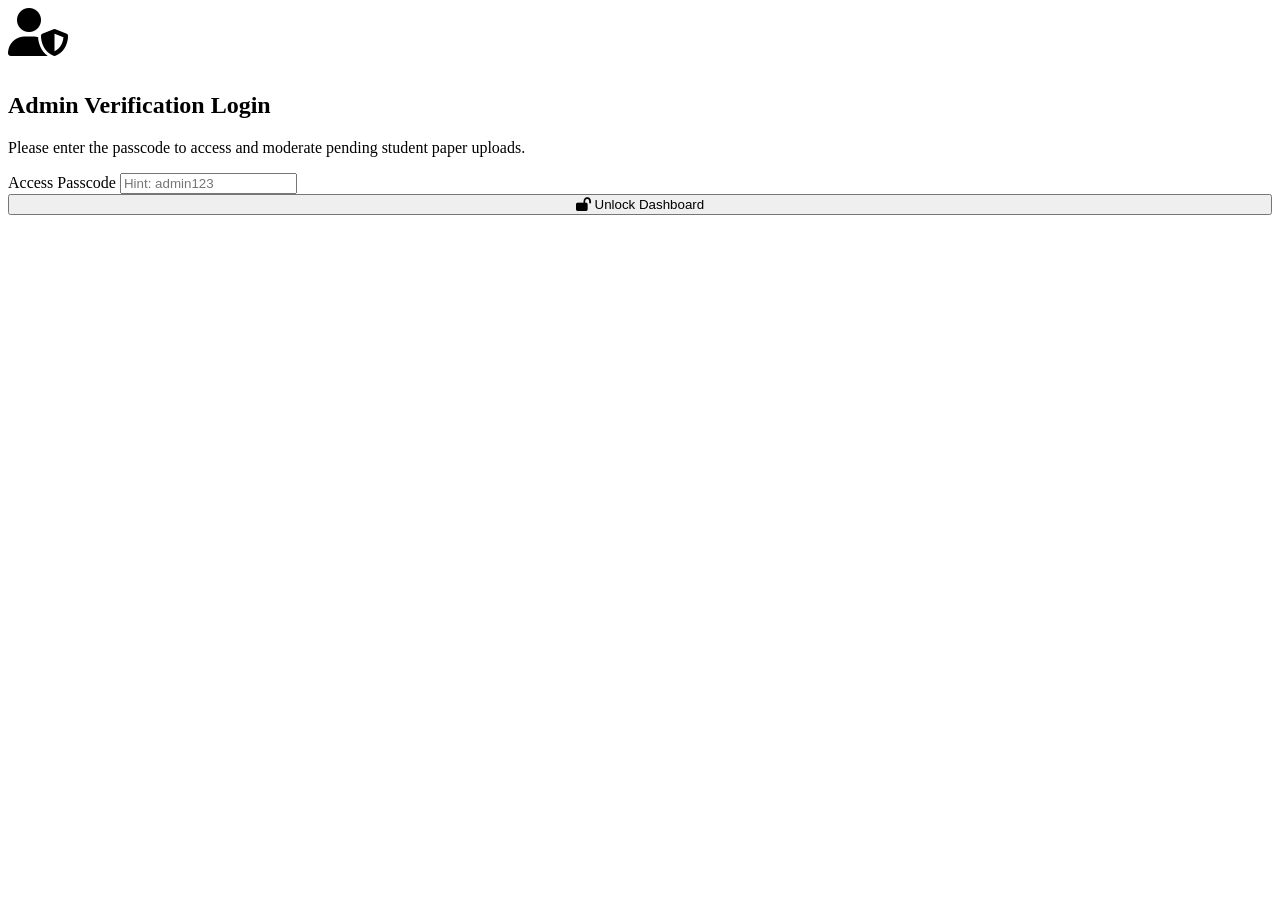
==== admin.html @ 1dbeaf69 "Add files via upload" ====
<!DOCTYPE html>
<html lang="en" data-theme="dark">
<head>
    <meta charset="UTF-8">
    <meta name="viewport" content="width=device-width, initial-scale=1.0">
    <title>Admin Verification Panel | PADHLE.com</title>
    <!-- Stylesheet -->
    <link rel="stylesheet" href="css/style.css">
    <!-- Icons -->
    <link rel="stylesheet" href="https://cdnjs.cloudflare.com/ajax/libs/font-awesome/6.4.0/css/all.min.css">
</head>
<body>

    <!-- Dynamically loaded navigation by main.js -->
    <header></header>

    <main class="container">
        <!-- 1. AUTH LOGIN SECTION (Visible by default until authenticated) -->
        <div id="admin-login-view" class="admin-login-box">
            <i class="fa-solid fa-user-shield" style="font-size: 48px; color: var(--accent); margin-bottom: 16px;"></i>
            <h2>Admin Verification Login</h2>
            <p>Please enter the passcode to access and moderate pending student paper uploads.</p>
            <form onsubmit="handleAdminLogin(event)">
                <div class="form-group" style="text-align: left;">
                    <label for="admin-passcode">Access Passcode</label>
                    <input type="password" id="admin-passcode" class="form-input" placeholder="Hint: admin123" required>
                </div>
                <button type="submit" class="btn-primary" style="width: 100%; justify-content: center;">
                    <i class="fa-solid fa-lock-open"></i> Unlock Dashboard
                </button>
            </form>
        </div>

        <!-- 2. DASHBOARD VIEW SECTION (Hidden until login success) -->
        <div id="admin-dashboard-view" class="admin-panel-content" style="display: none;">
            <div class="page-header" style="padding-top: 40px; display: flex; justify-content: space-between; align-items: center; text-align: left;">
                <div>
                    <h1>Verification Panel</h1>
                    <p>Review, approve, or reject student question paper uploads.</p>
                </div>
                <button class="btn-secondary" onclick="handleAdminLogout()">
                    <i class="fa-solid fa-right-from-bracket"></i> Logout Panel
                </button>
            </div>

            <!-- Verification Dashboard Stats Cards -->
            <div class="admin-stats">
                <div class="stat-card">
                    <div class="stat-title">Active Database</div>
                    <div class="stat-number" id="stat-approved-count">0</div>
                </div>
                <div class="stat-card">
                    <div class="stat-title">Pending Reviews</div>
                    <div class="stat-number" id="stat-pending-count" style="color: var(--warning);">0</div>
                </div>
                <div class="stat-card">
                    <div class="stat-title">Simulated Downloads</div>
                    <div class="stat-number" id="stat-downloads-count" style="color: var(--success);">0</div>
                </div>
            </div>

            <!-- Pending Review List Table -->
            <h2 class="pending-list-header"><i class="fa-regular fa-clock"></i> Submissions Waiting for Review</h2>
            
            <div class="admin-table-wrapper">
                <table class="admin-table">
                    <thead>
                        <tr>
                            <th>Uploader Info</th>
                            <th>Paper Info Details</th>
                            <th>File Name</th>
                            <th>Action Controls</th>
                        </tr>
                    </thead>
                    <tbody id="admin-pending-tbody">
                        <!-- Populated dynamically by admin.js -->
                    </tbody>
                </table>
            </div>
        </div>
    </main>

    <!-- Dynamically loaded footer by main.js -->
    <footer></footer>

    <!-- Scripts -->
    <script src="js/data.js"></script>
    <script src="js/main.js"></script>
    <script src="js/admin.js"></script>
</body>
</html>
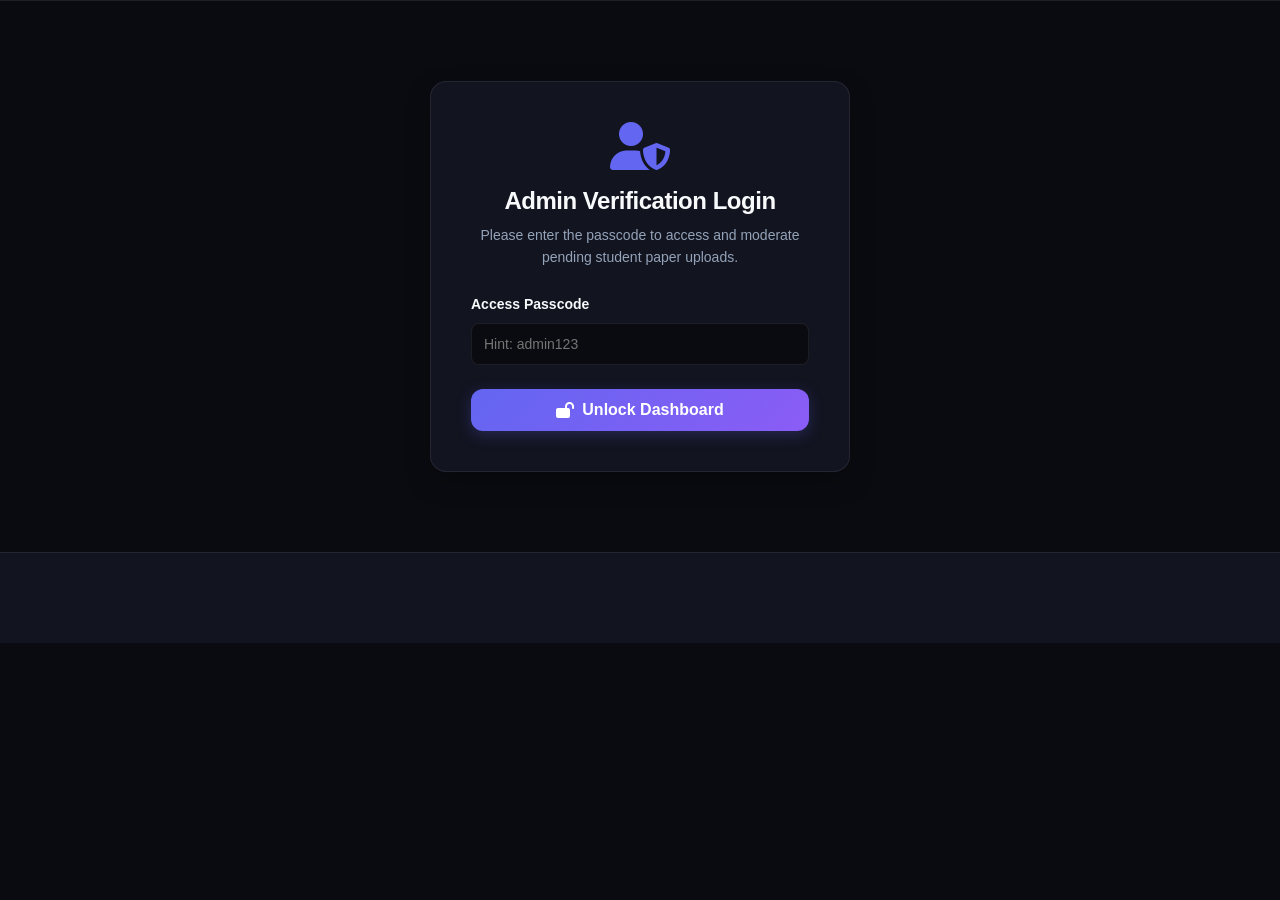
==== commit 814a4159: "Fix stylesheet link in admin.html" ====
--- a/admin.html
+++ b/admin.html
@@ -5,7 +5,7 @@
     <meta name="viewport" content="width=device-width, initial-scale=1.0">
     <title>Admin Verification Panel | PADHLE.com</title>
     <!-- Stylesheet -->
-    <link rel="stylesheet" href="css/style.css">
+    <link rel="stylesheet" href="style.css">
     <!-- Icons -->
     <link rel="stylesheet" href="https://cdnjs.cloudflare.com/ajax/libs/font-awesome/6.4.0/css/all.min.css">
 </head>
--- a/style.css
+++ b/style.css
@@ -0,0 +1,1234 @@
+@import url('https://fonts.googleapis.com/css2?family=Outfit:wght@300;400;500;600;700;800&family=Plus+Jakarta+Sans:wght@300;400;500;600;700&display=swap');
+
+:root {
+    /* Color Palette - Premium Indigo/Violet Dark Mode Default */
+    --bg-primary: #0a0b10;
+    --bg-secondary: #121420;
+    --bg-tertiary: #1b1e30;
+    --accent: #6366f1;
+    --accent-hover: #4f46e5;
+    --accent-light: rgba(99, 102, 241, 0.15);
+    --text-primary: #f8fafc;
+    --text-secondary: #94a3b8;
+    --text-muted: #64748b;
+    --border-color: rgba(255, 255, 255, 0.08);
+    --card-shadow: 0 10px 30px -10px rgba(0, 0, 0, 0.5);
+    --glass-bg: rgba(18, 20, 32, 0.7);
+    --glass-border: rgba(255, 255, 255, 0.06);
+    --success: #10b981;
+    --warning: #f59e0b;
+    --error: #ef4444;
+    --font-heading: 'Outfit', sans-serif;
+    --font-body: 'Plus Jakarta Sans', sans-serif;
+    --transition-smooth: all 0.3s cubic-bezier(0.4, 0, 0.2, 1);
+    --radius-lg: 16px;
+    --radius-md: 12px;
+    --radius-sm: 8px;
+}
+
+/* Light Theme overrides */
+[data-theme="light"] {
+    --bg-primary: #f8fafc;
+    --bg-secondary: #ffffff;
+    --bg-tertiary: #f1f5f9;
+    --accent: #4f46e5;
+    --accent-hover: #3730a3;
+    --accent-light: rgba(79, 70, 229, 0.1);
+    --text-primary: #0f172a;
+    --text-secondary: #475569;
+    --text-muted: #94a3b8;
+    --border-color: rgba(0, 0, 0, 0.08);
+    --card-shadow: 0 10px 30px -10px rgba(0, 0, 0, 0.1);
+    --glass-bg: rgba(255, 255, 255, 0.75);
+    --glass-border: rgba(0, 0, 0, 0.05);
+}
+
+/* Global resets & typography */
+* {
+    margin: 0;
+    padding: 0;
+    box-sizing: border-box;
+    scroll-behavior: smooth;
+}
+
+body {
+    background-color: var(--bg-primary);
+    color: var(--text-primary);
+    font-family: var(--font-body);
+    line-height: 1.6;
+    overflow-x: hidden;
+    transition: background-color 0.3s ease, color 0.3s ease;
+}
+
+h1, h2, h3, h4, h5, h6 {
+    font-family: var(--font-heading);
+    font-weight: 700;
+    letter-spacing: -0.02em;
+    line-height: 1.25;
+}
+
+a {
+    color: inherit;
+    text-decoration: none;
+    transition: var(--transition-smooth);
+}
+
+button, input, select, textarea {
+    font-family: inherit;
+    font-size: inherit;
+}
+
+/* Layout container */
+.container {
+    width: 100%;
+    max-width: 1280px;
+    margin: 0 auto;
+    padding: 0 24px;
+}
+
+/* Header & Navigation */
+header {
+    position: sticky;
+    top: 0;
+    z-index: 100;
+    background-color: var(--glass-bg);
+    backdrop-filter: blur(16px);
+    -webkit-backdrop-filter: blur(16px);
+    border-bottom: 1px solid var(--glass-border);
+    transition: var(--transition-smooth);
+}
+
+.nav-container {
+    display: flex;
+    justify-content: space-between;
+    align-items: center;
+    height: 80px;
+}
+
+.logo {
+    display: flex;
+    align-items: center;
+    gap: 8px;
+    font-family: var(--font-heading);
+    font-size: 24px;
+    font-weight: 800;
+    color: var(--text-primary);
+}
+
+.logo span {
+    background: linear-gradient(135deg, var(--accent), #a855f7);
+    -webkit-background-clip: text;
+    -webkit-text-fill-color: transparent;
+}
+
+.logo-badge {
+    background: var(--accent);
+    color: #fff;
+    font-size: 10px;
+    padding: 2px 6px;
+    border-radius: var(--radius-sm);
+    font-weight: 600;
+    text-transform: uppercase;
+    letter-spacing: 0.05em;
+}
+
+.nav-links {
+    display: flex;
+    align-items: center;
+    gap: 32px;
+    list-style: none;
+}
+
+.nav-links a {
+    color: var(--text-secondary);
+    font-weight: 500;
+    font-size: 15px;
+    position: relative;
+    padding: 8px 0;
+}
+
+.nav-links a:hover,
+.nav-links a.active {
+    color: var(--text-primary);
+}
+
+.nav-links a::after {
+    content: '';
+    position: absolute;
+    bottom: 0;
+    left: 0;
+    width: 0;
+    height: 2px;
+    background: linear-gradient(90deg, var(--accent), #a855f7);
+    transition: var(--transition-smooth);
+    border-radius: 2px;
+}
+
+.nav-links a:hover::after,
+.nav-links a.active::after {
+    width: 100%;
+}
+
+.nav-actions {
+    display: flex;
+    align-items: center;
+    gap: 16px;
+}
+
+/* Icons styling helper */
+.icon-btn {
+    background: none;
+    border: 1px solid var(--border-color);
+    color: var(--text-primary);
+    width: 42px;
+    height: 42px;
+    border-radius: 50%;
+    display: flex;
+    align-items: center;
+    justify-content: center;
+    cursor: pointer;
+    transition: var(--transition-smooth);
+}
+
+.icon-btn:hover {
+    border-color: var(--accent);
+    background-color: var(--accent-light);
+    color: var(--accent);
+    transform: translateY(-2px);
+}
+
+.btn-primary {
+    background: linear-gradient(135deg, var(--accent), #8b5cf6);
+    color: #ffffff;
+    font-weight: 600;
+    padding: 12px 24px;
+    border-radius: var(--radius-md);
+    border: none;
+    cursor: pointer;
+    box-shadow: 0 4px 15px rgba(99, 102, 241, 0.25);
+    display: inline-flex;
+    align-items: center;
+    gap: 8px;
+    transition: var(--transition-smooth);
+}
+
+.btn-primary:hover {
+    transform: translateY(-2px);
+    box-shadow: 0 6px 20px rgba(99, 102, 241, 0.4);
+    opacity: 0.95;
+}
+
+.btn-secondary {
+    background: var(--bg-tertiary);
+    color: var(--text-primary);
+    border: 1px solid var(--border-color);
+    font-weight: 600;
+    padding: 12px 24px;
+    border-radius: var(--radius-md);
+    cursor: pointer;
+    display: inline-flex;
+    align-items: center;
+    gap: 8px;
+    transition: var(--transition-smooth);
+}
+
+.btn-secondary:hover {
+    background: var(--bg-secondary);
+    border-color: var(--accent);
+    transform: translateY(-2px);
+}
+
+/* Mobile Nav Toggle */
+.mobile-nav-toggle {
+    display: none;
+    cursor: pointer;
+}
+
+/* Hero Section */
+.hero {
+    position: relative;
+    padding: 80px 0 100px 0;
+    overflow: hidden;
+    text-align: center;
+}
+
+.hero-background {
+    position: absolute;
+    top: -10%;
+    left: 50%;
+    transform: translateX(-50%);
+    width: 100%;
+    height: 120%;
+    background: radial-gradient(circle at top, rgba(99, 102, 241, 0.15) 0%, rgba(10, 11, 16, 0) 60%);
+    z-index: -1;
+    pointer-events: none;
+}
+
+[data-theme="light"] .hero-background {
+    background: radial-gradient(circle at top, rgba(79, 70, 229, 0.08) 0%, rgba(248, 250, 252, 0) 60%);
+}
+
+.hero-tagline {
+    font-family: var(--font-heading);
+    font-size: 14px;
+    font-weight: 600;
+    text-transform: uppercase;
+    letter-spacing: 0.1em;
+    color: var(--accent);
+    margin-bottom: 16px;
+    display: inline-block;
+    padding: 6px 16px;
+    background: var(--accent-light);
+    border-radius: 50px;
+    border: 1px solid rgba(99, 102, 241, 0.2);
+}
+
+.hero h1 {
+    font-size: 54px;
+    font-weight: 800;
+    max-width: 800px;
+    margin: 0 auto 24px auto;
+    background: linear-gradient(135deg, var(--text-primary) 30%, var(--text-secondary));
+    -webkit-background-clip: text;
+    -webkit-text-fill-color: transparent;
+}
+
+.hero p {
+    font-size: 18px;
+    color: var(--text-secondary);
+    max-width: 600px;
+    margin: 0 auto 40px auto;
+}
+
+.search-box-container {
+    max-width: 650px;
+    margin: 0 auto;
+    background: var(--glass-bg);
+    border: 1px solid var(--glass-border);
+    padding: 8px;
+    border-radius: 50px;
+    display: flex;
+    align-items: center;
+    box-shadow: var(--card-shadow);
+    backdrop-filter: blur(8px);
+}
+
+.search-box-container i {
+    color: var(--text-muted);
+    font-size: 20px;
+    margin-left: 20px;
+}
+
+.search-box-input {
+    flex: 1;
+    background: none;
+    border: none;
+    outline: none;
+    padding: 12px 16px;
+    color: var(--text-primary);
+    font-size: 16px;
+}
+
+.search-box-input::placeholder {
+    color: var(--text-muted);
+}
+
+.search-box-btn {
+    background: var(--accent);
+    color: #fff;
+    border: none;
+    outline: none;
+    padding: 12px 28px;
+    border-radius: 50px;
+    font-weight: 600;
+    cursor: pointer;
+    transition: var(--transition-smooth);
+}
+
+.search-box-btn:hover {
+    background: var(--accent-hover);
+    box-shadow: 0 4px 12px rgba(99, 102, 241, 0.3);
+}
+
+/* Category Quick Navigation Cards */
+.categories-section {
+    padding: 60px 0;
+}
+
+.section-header {
+    display: flex;
+    justify-content: space-between;
+    align-items: flex-end;
+    margin-bottom: 40px;
+}
+
+.section-title {
+    font-size: 32px;
+    position: relative;
+}
+
+.section-title::after {
+    content: '';
+    display: block;
+    width: 60px;
+    height: 4px;
+    background: var(--accent);
+    border-radius: 2px;
+    margin-top: 8px;
+}
+
+.section-subtitle {
+    color: var(--text-secondary);
+    margin-top: 4px;
+}
+
+.grid-3 {
+    display: grid;
+    grid-template-columns: repeat(3, 1fr);
+    gap: 30px;
+}
+
+.category-card {
+    background: var(--bg-secondary);
+    border: 1px solid var(--border-color);
+    border-radius: var(--radius-lg);
+    padding: 40px 30px;
+    text-align: center;
+    position: relative;
+    overflow: hidden;
+    cursor: pointer;
+    box-shadow: var(--card-shadow);
+    transition: var(--transition-smooth);
+}
+
+.category-card:hover {
+    transform: translateY(-8px);
+    border-color: var(--accent);
+    box-shadow: 0 15px 40px rgba(99, 102, 241, 0.12);
+}
+
+.category-icon {
+    width: 70px;
+    height: 70px;
+    background: var(--accent-light);
+    color: var(--accent);
+    border-radius: 50%;
+    display: flex;
+    align-items: center;
+    justify-content: center;
+    font-size: 30px;
+    margin: 0 auto 24px auto;
+    transition: var(--transition-smooth);
+}
+
+.category-card:hover .category-icon {
+    background: var(--accent);
+    color: #fff;
+    transform: scale(1.1);
+}
+
+.category-card h3 {
+    font-size: 22px;
+    margin-bottom: 12px;
+}
+
+.category-card p {
+    color: var(--text-secondary);
+    font-size: 14px;
+    margin-bottom: 24px;
+}
+
+.category-badge-list {
+    display: flex;
+    flex-wrap: wrap;
+    justify-content: center;
+    gap: 8px;
+}
+
+.category-badge {
+    background: var(--bg-tertiary);
+    color: var(--text-secondary);
+    padding: 6px 12px;
+    border-radius: var(--radius-sm);
+    font-size: 12px;
+    font-weight: 500;
+}
+
+/* Feature List Cards / Featured PYQs */
+.featured-section {
+    padding: 60px 0;
+    background: var(--bg-secondary);
+    border-top: 1px solid var(--border-color);
+    border-bottom: 1px solid var(--border-color);
+}
+
+.featured-grid {
+    display: grid;
+    grid-template-columns: repeat(auto-fill, minmax(350px, 1fr));
+    gap: 24px;
+}
+
+.paper-card {
+    background: var(--bg-primary);
+    border: 1px solid var(--border-color);
+    border-radius: var(--radius-md);
+    padding: 24px;
+    display: flex;
+    flex-direction: column;
+    position: relative;
+    box-shadow: var(--card-shadow);
+    transition: var(--transition-smooth);
+}
+
+.paper-card:hover {
+    transform: translateY(-4px);
+    border-color: var(--accent);
+    box-shadow: 0 8px 24px rgba(99, 102, 241, 0.08);
+}
+
+.paper-meta {
+    display: flex;
+    justify-content: space-between;
+    align-items: center;
+    margin-bottom: 16px;
+}
+
+.paper-type-tag {
+    font-size: 11px;
+    font-weight: 700;
+    text-transform: uppercase;
+    padding: 4px 10px;
+    border-radius: 50px;
+    letter-spacing: 0.05em;
+}
+
+.tag-university { background: rgba(168, 85, 247, 0.15); color: #c084fc; }
+.tag-board { background: rgba(59, 130, 246, 0.15); color: #60a5fa; }
+.tag-competitive { background: rgba(245, 158, 11, 0.15); color: #fbbf24; }
+
+.paper-year {
+    font-size: 13px;
+    color: var(--text-muted);
+    font-weight: 600;
+}
+
+.paper-title {
+    font-size: 18px;
+    font-weight: 700;
+    margin-bottom: 8px;
+    color: var(--text-primary);
+    display: -webkit-box;
+    -webkit-line-clamp: 2;
+    -webkit-box-orient: vertical;
+    overflow: hidden;
+}
+
+.paper-details {
+    margin-bottom: 20px;
+    flex-grow: 1;
+}
+
+.paper-detail-item {
+    font-size: 13px;
+    color: var(--text-secondary);
+    display: flex;
+    align-items: center;
+    gap: 6px;
+    margin-top: 6px;
+}
+
+.paper-detail-item span {
+    font-weight: 600;
+    color: var(--text-primary);
+}
+
+.paper-actions {
+    display: flex;
+    gap: 12px;
+    margin-top: auto;
+}
+
+.paper-actions button {
+    flex: 1;
+    font-size: 13px;
+    padding: 10px;
+}
+
+/* Upload CTA banner */
+.upload-cta {
+    padding: 80px 0;
+    text-align: center;
+    position: relative;
+}
+
+.cta-box {
+    background: linear-gradient(135deg, rgba(99, 102, 241, 0.05) 0%, rgba(139, 92, 246, 0.05) 100%);
+    border: 1px solid var(--border-color);
+    border-radius: var(--radius-lg);
+    padding: 60px 40px;
+    max-width: 900px;
+    margin: 0 auto;
+    box-shadow: var(--card-shadow);
+}
+
+.cta-box h2 {
+    font-size: 36px;
+    margin-bottom: 16px;
+}
+
+.cta-box p {
+    color: var(--text-secondary);
+    max-width: 550px;
+    margin: 0 auto 30px auto;
+    font-size: 16px;
+}
+
+/* Page: BROWSE - Layout */
+.browse-layout {
+    display: grid;
+    grid-template-columns: 280px 1fr;
+    gap: 30px;
+    margin-top: 40px;
+    margin-bottom: 80px;
+}
+
+/* Side Filter Panel */
+.filter-panel {
+    background: var(--bg-secondary);
+    border: 1px solid var(--border-color);
+    border-radius: var(--radius-lg);
+    padding: 24px;
+    height: fit-content;
+    position: sticky;
+    top: 100px;
+    box-shadow: var(--card-shadow);
+}
+
+.filter-header {
+    display: flex;
+    justify-content: space-between;
+    align-items: center;
+    margin-bottom: 24px;
+    padding-bottom: 12px;
+    border-bottom: 1px solid var(--border-color);
+}
+
+.filter-header h3 {
+    font-size: 18px;
+}
+
+.clear-filters-btn {
+    background: none;
+    border: none;
+    color: var(--accent);
+    font-size: 13px;
+    font-weight: 600;
+    cursor: pointer;
+}
+
+.clear-filters-btn:hover {
+    color: var(--accent-hover);
+    text-decoration: underline;
+}
+
+.filter-group {
+    margin-bottom: 20px;
+}
+
+.filter-group label {
+    display: block;
+    font-size: 14px;
+    font-weight: 600;
+    color: var(--text-secondary);
+    margin-bottom: 8px;
+}
+
+.filter-select, .form-input {
+    width: 100%;
+    background-color: var(--bg-primary);
+    border: 1px solid var(--border-color);
+    color: var(--text-primary);
+    padding: 12px;
+    border-radius: var(--radius-sm);
+    outline: none;
+    font-size: 14px;
+    transition: var(--transition-smooth);
+}
+
+.filter-select:focus, .form-input:focus {
+    border-color: var(--accent);
+    box-shadow: 0 0 0 3px var(--accent-light);
+}
+
+/* Category Selector inside Filter */
+.category-selector-tabs {
+    display: flex;
+    flex-direction: column;
+    gap: 8px;
+    margin-bottom: 24px;
+}
+
+.category-tab {
+    background: var(--bg-primary);
+    border: 1px solid var(--border-color);
+    color: var(--text-secondary);
+    padding: 12px 16px;
+    border-radius: var(--radius-sm);
+    cursor: pointer;
+    font-weight: 600;
+    text-align: left;
+    display: flex;
+    align-items: center;
+    gap: 12px;
+    transition: var(--transition-smooth);
+}
+
+.category-tab i {
+    font-size: 16px;
+}
+
+.category-tab:hover,
+.category-tab.active {
+    background: var(--accent-light);
+    color: var(--accent);
+    border-color: var(--accent);
+}
+
+/* Results Content Area */
+.results-header {
+    display: flex;
+    justify-content: space-between;
+    align-items: center;
+    margin-bottom: 24px;
+}
+
+.results-count {
+    font-weight: 500;
+    color: var(--text-secondary);
+}
+
+.results-sort {
+    display: flex;
+    align-items: center;
+    gap: 12px;
+}
+
+.results-sort label {
+    font-size: 14px;
+    color: var(--text-secondary);
+}
+
+.results-sort select {
+    background: var(--bg-secondary);
+    border: 1px solid var(--border-color);
+    color: var(--text-primary);
+    border-radius: var(--radius-sm);
+    padding: 8px 12px;
+    outline: none;
+}
+
+.no-results {
+    grid-column: 1 / -1;
+    text-align: center;
+    padding: 80px 20px;
+    background: var(--bg-secondary);
+    border: 1px solid var(--border-color);
+    border-radius: var(--radius-lg);
+}
+
+.no-results i {
+    font-size: 48px;
+    color: var(--text-muted);
+    margin-bottom: 16px;
+}
+
+.no-results h3 {
+    margin-bottom: 8px;
+}
+
+.no-results p {
+    color: var(--text-secondary);
+}
+
+/* Forms Pages (Upload & Admin Portal) */
+.page-header {
+    padding: 60px 0 20px 0;
+    text-align: center;
+}
+
+.page-header h1 {
+    font-size: 40px;
+    margin-bottom: 12px;
+}
+
+.page-header p {
+    color: var(--text-secondary);
+    font-size: 16px;
+    max-width: 600px;
+    margin: 0 auto;
+}
+
+.form-layout {
+    max-width: 680px;
+    margin: 40px auto 100px auto;
+    background: var(--bg-secondary);
+    border: 1px solid var(--border-color);
+    border-radius: var(--radius-lg);
+    padding: 40px;
+    box-shadow: var(--card-shadow);
+}
+
+.form-row-2 {
+    display: grid;
+    grid-template-columns: 1fr 1fr;
+    gap: 20px;
+}
+
+.form-group {
+    margin-bottom: 24px;
+}
+
+.form-group label {
+    display: block;
+    font-weight: 600;
+    font-size: 14px;
+    margin-bottom: 8px;
+    color: var(--text-primary);
+}
+
+.form-group label span.required {
+    color: var(--error);
+}
+
+.form-group select,
+.form-group input,
+.form-group textarea {
+    width: 100%;
+}
+
+.form-group textarea {
+    height: 120px;
+    resize: vertical;
+}
+
+/* File Upload Field UI */
+.file-upload-wrapper {
+    position: relative;
+    border: 2px dashed var(--border-color);
+    background: var(--bg-primary);
+    border-radius: var(--radius-md);
+    padding: 30px 20px;
+    text-align: center;
+    cursor: pointer;
+    transition: var(--transition-smooth);
+}
+
+.file-upload-wrapper:hover {
+    border-color: var(--accent);
+    background: var(--accent-light);
+}
+
+.file-upload-wrapper input[type="file"] {
+    position: absolute;
+    top: 0;
+    left: 0;
+    width: 100%;
+    height: 100%;
+    opacity: 0;
+    cursor: pointer;
+}
+
+.file-upload-icon {
+    font-size: 36px;
+    color: var(--accent);
+    margin-bottom: 12px;
+}
+
+.file-upload-text {
+    font-size: 14px;
+    color: var(--text-secondary);
+}
+
+.file-upload-text span {
+    font-weight: 600;
+    color: var(--accent);
+}
+
+.file-uploaded-info {
+    margin-top: 10px;
+    font-size: 13px;
+    color: var(--success);
+    font-weight: 600;
+    display: none;
+}
+
+/* Alert Notification Popup */
+.alert-popup {
+    position: fixed;
+    bottom: 24px;
+    right: 24px;
+    z-index: 1000;
+    background: var(--bg-secondary);
+    border: 1px solid var(--border-color);
+    border-left: 4px solid var(--accent);
+    border-radius: var(--radius-sm);
+    padding: 16px 24px;
+    box-shadow: 0 10px 40px rgba(0, 0, 0, 0.4);
+    display: flex;
+    align-items: center;
+    gap: 12px;
+    transform: translateY(150%);
+    transition: transform 0.4s cubic-bezier(0.175, 0.885, 0.32, 1.275);
+}
+
+.alert-popup.show {
+    transform: translateY(0);
+}
+
+.alert-popup.success { border-left-color: var(--success); }
+.alert-popup.warning { border-left-color: var(--warning); }
+.alert-popup.error { border-left-color: var(--error); }
+
+.alert-popup i {
+    font-size: 20px;
+}
+.alert-popup.success i { color: var(--success); }
+.alert-popup.warning i { color: var(--warning); }
+.alert-popup.error i { color: var(--error); }
+
+/* Admin verification dashboard specific layout */
+.admin-stats {
+    display: grid;
+    grid-template-columns: repeat(3, 1fr);
+    gap: 20px;
+    margin: 30px auto;
+    max-width: 900px;
+}
+
+.stat-card {
+    background: var(--bg-secondary);
+    border: 1px solid var(--border-color);
+    border-radius: var(--radius-md);
+    padding: 20px;
+    text-align: center;
+    box-shadow: var(--card-shadow);
+}
+
+.stat-number {
+    font-size: 32px;
+    font-weight: 800;
+    color: var(--accent);
+    margin-top: 4px;
+}
+
+.stat-title {
+    font-size: 13px;
+    color: var(--text-secondary);
+    text-transform: uppercase;
+    letter-spacing: 0.05em;
+}
+
+.admin-login-box {
+    max-width: 420px;
+    margin: 80px auto;
+    background: var(--bg-secondary);
+    border: 1px solid var(--border-color);
+    border-radius: var(--radius-lg);
+    padding: 40px;
+    box-shadow: var(--card-shadow);
+    text-align: center;
+}
+
+.admin-login-box h2 {
+    margin-bottom: 8px;
+}
+
+.admin-login-box p {
+    color: var(--text-secondary);
+    font-size: 14px;
+    margin-bottom: 24px;
+}
+
+.admin-panel-content {
+    max-width: 1000px;
+    margin: 40px auto 100px auto;
+}
+
+.pending-list-header {
+    font-size: 22px;
+    margin-bottom: 20px;
+    border-bottom: 1px solid var(--border-color);
+    padding-bottom: 10px;
+}
+
+.admin-table-wrapper {
+    background: var(--bg-secondary);
+    border: 1px solid var(--border-color);
+    border-radius: var(--radius-lg);
+    overflow: hidden;
+    box-shadow: var(--card-shadow);
+}
+
+.admin-table {
+    width: 100%;
+    border-collapse: collapse;
+    text-align: left;
+}
+
+.admin-table th, .admin-table td {
+    padding: 16px 20px;
+    border-bottom: 1px solid var(--border-color);
+    font-size: 14px;
+}
+
+.admin-table th {
+    background-color: var(--bg-tertiary);
+    font-weight: 600;
+    color: var(--text-secondary);
+}
+
+.admin-table tr:last-child td {
+    border-bottom: none;
+}
+
+.admin-actions-cell {
+    display: flex;
+    gap: 8px;
+}
+
+.btn-sm {
+    padding: 6px 12px;
+    font-size: 12px;
+    border-radius: var(--radius-sm);
+}
+
+.btn-approve {
+    background: var(--success);
+    color: #fff;
+    border: none;
+    cursor: pointer;
+    font-weight: 600;
+    transition: var(--transition-smooth);
+}
+
+.btn-approve:hover {
+    filter: brightness(1.1);
+}
+
+.btn-reject {
+    background: var(--error);
+    color: #fff;
+    border: none;
+    cursor: pointer;
+    font-weight: 600;
+    transition: var(--transition-smooth);
+}
+
+.btn-reject:hover {
+    filter: brightness(1.1);
+}
+
+/* Footer Section */
+footer {
+    background-color: var(--bg-secondary);
+    border-top: 1px solid var(--border-color);
+    padding: 60px 0 30px 0;
+    margin-top: auto;
+}
+
+.footer-grid {
+    display: grid;
+    grid-template-columns: 2fr 1fr 1fr;
+    gap: 40px;
+    margin-bottom: 40px;
+}
+
+.footer-brand p {
+    color: var(--text-secondary);
+    font-size: 14px;
+    margin-top: 16px;
+    max-width: 320px;
+}
+
+.footer-links-col h4 {
+    font-size: 16px;
+    margin-bottom: 20px;
+}
+
+.footer-links-col ul {
+    list-style: none;
+}
+
+.footer-links-col li {
+    margin-bottom: 12px;
+}
+
+.footer-links-col a {
+    color: var(--text-secondary);
+    font-size: 14px;
+}
+
+.footer-links-col a:hover {
+    color: var(--accent);
+    padding-left: 4px;
+}
+
+.footer-bottom {
+    border-top: 1px solid var(--border-color);
+    padding-top: 30px;
+    display: flex;
+    justify-content: space-between;
+    align-items: center;
+    font-size: 13px;
+    color: var(--text-muted);
+}
+
+/* Modal style for previewing PDF mock */
+.modal {
+    position: fixed;
+    top: 0;
+    left: 0;
+    width: 100vw;
+    height: 100vh;
+    background: rgba(0, 0, 0, 0.75);
+    backdrop-filter: blur(5px);
+    display: flex;
+    align-items: center;
+    justify-content: center;
+    z-index: 1000;
+    opacity: 0;
+    pointer-events: none;
+    transition: opacity 0.3s ease;
+}
+
+.modal.show {
+    opacity: 1;
+    pointer-events: all;
+}
+
+.modal-content {
+    background: var(--bg-secondary);
+    border: 1px solid var(--border-color);
+    border-radius: var(--radius-lg);
+    width: 90%;
+    max-width: 800px;
+    max-height: 90vh;
+    display: flex;
+    flex-direction: column;
+    overflow: hidden;
+    box-shadow: 0 20px 50px rgba(0, 0, 0, 0.5);
+    transform: scale(0.9);
+    transition: transform 0.3s ease;
+}
+
+.modal.show .modal-content {
+    transform: scale(1);
+}
+
+.modal-header {
+    padding: 20px;
+    border-bottom: 1px solid var(--border-color);
+    display: flex;
+    justify-content: space-between;
+    align-items: center;
+}
+
+.modal-header h3 {
+    font-size: 20px;
+}
+
+.modal-close {
+    background: none;
+    border: none;
+    color: var(--text-secondary);
+    font-size: 24px;
+    cursor: pointer;
+}
+
+.modal-close:hover {
+    color: var(--text-primary);
+}
+
+.modal-body {
+    padding: 20px;
+    overflow-y: auto;
+    flex: 1;
+}
+
+.pdf-placeholder {
+    width: 100%;
+    height: 450px;
+    background: #1e1e24;
+    border-radius: var(--radius-sm);
+    display: flex;
+    flex-direction: column;
+    align-items: center;
+    justify-content: center;
+    border: 1px solid rgba(255, 255, 255, 0.05);
+}
+
+[data-theme="light"] .pdf-placeholder {
+    background: #f1f5f9;
+}
+
+.pdf-placeholder i {
+    font-size: 64px;
+    color: var(--accent);
+    margin-bottom: 16px;
+}
+
+/* Responsive CSS */
+@media (max-width: 992px) {
+    .grid-3 {
+        grid-template-columns: repeat(2, 1fr);
+    }
+    .browse-layout {
+        grid-template-columns: 1fr;
+    }
+    .filter-panel {
+        position: static;
+        margin-bottom: 30px;
+    }
+    .hero h1 {
+        font-size: 42px;
+    }
+    .footer-grid {
+        grid-template-columns: 1fr 1fr;
+    }
+    .footer-brand {
+        grid-column: 1 / -1;
+    }
+    .admin-stats {
+        grid-template-columns: 1fr;
+        gap: 15px;
+    }
+}
+
+@media (max-width: 768px) {
+    .nav-links {
+        display: none; /* Add JS handler for responsive mobile nav toggle later if desired */
+    }
+    .mobile-nav-toggle {
+        display: block;
+        font-size: 24px;
+    }
+    .grid-3 {
+        grid-template-columns: 1fr;
+    }
+    .form-row-2 {
+        grid-template-columns: 1fr;
+        gap: 0;
+    }
+    .hero h1 {
+        font-size: 32px;
+    }
+    .page-header h1 {
+        font-size: 30px;
+    }
+    .form-layout {
+        padding: 24px;
+    }
+    .admin-table th, .admin-table td {
+        padding: 12px 14px;
+    }
+}
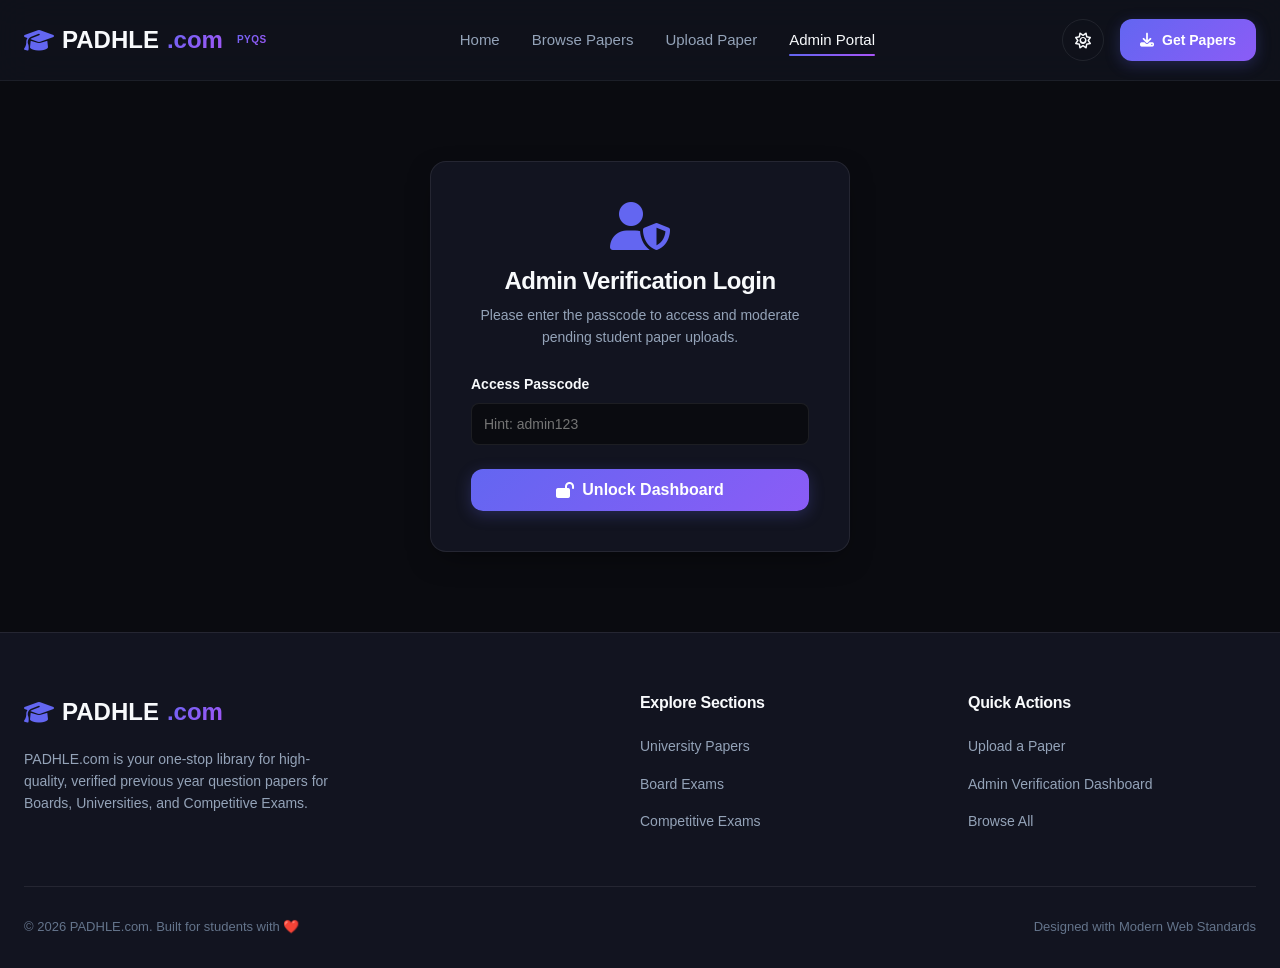
==== commit 2578ee99: "Update admin.html" ====
--- a/admin.html
+++ b/admin.html
@@ -84,8 +84,8 @@
     <footer></footer>
 
     <!-- Scripts -->
-    <script src="js/data.js"></script>
-    <script src="js/main.js"></script>
-    <script src="js/admin.js"></script>
+    <script src="data.js"></script>
+    <script src="main.js"></script>
+    <script src="admin.js"></script>
 </body>
 </html>
